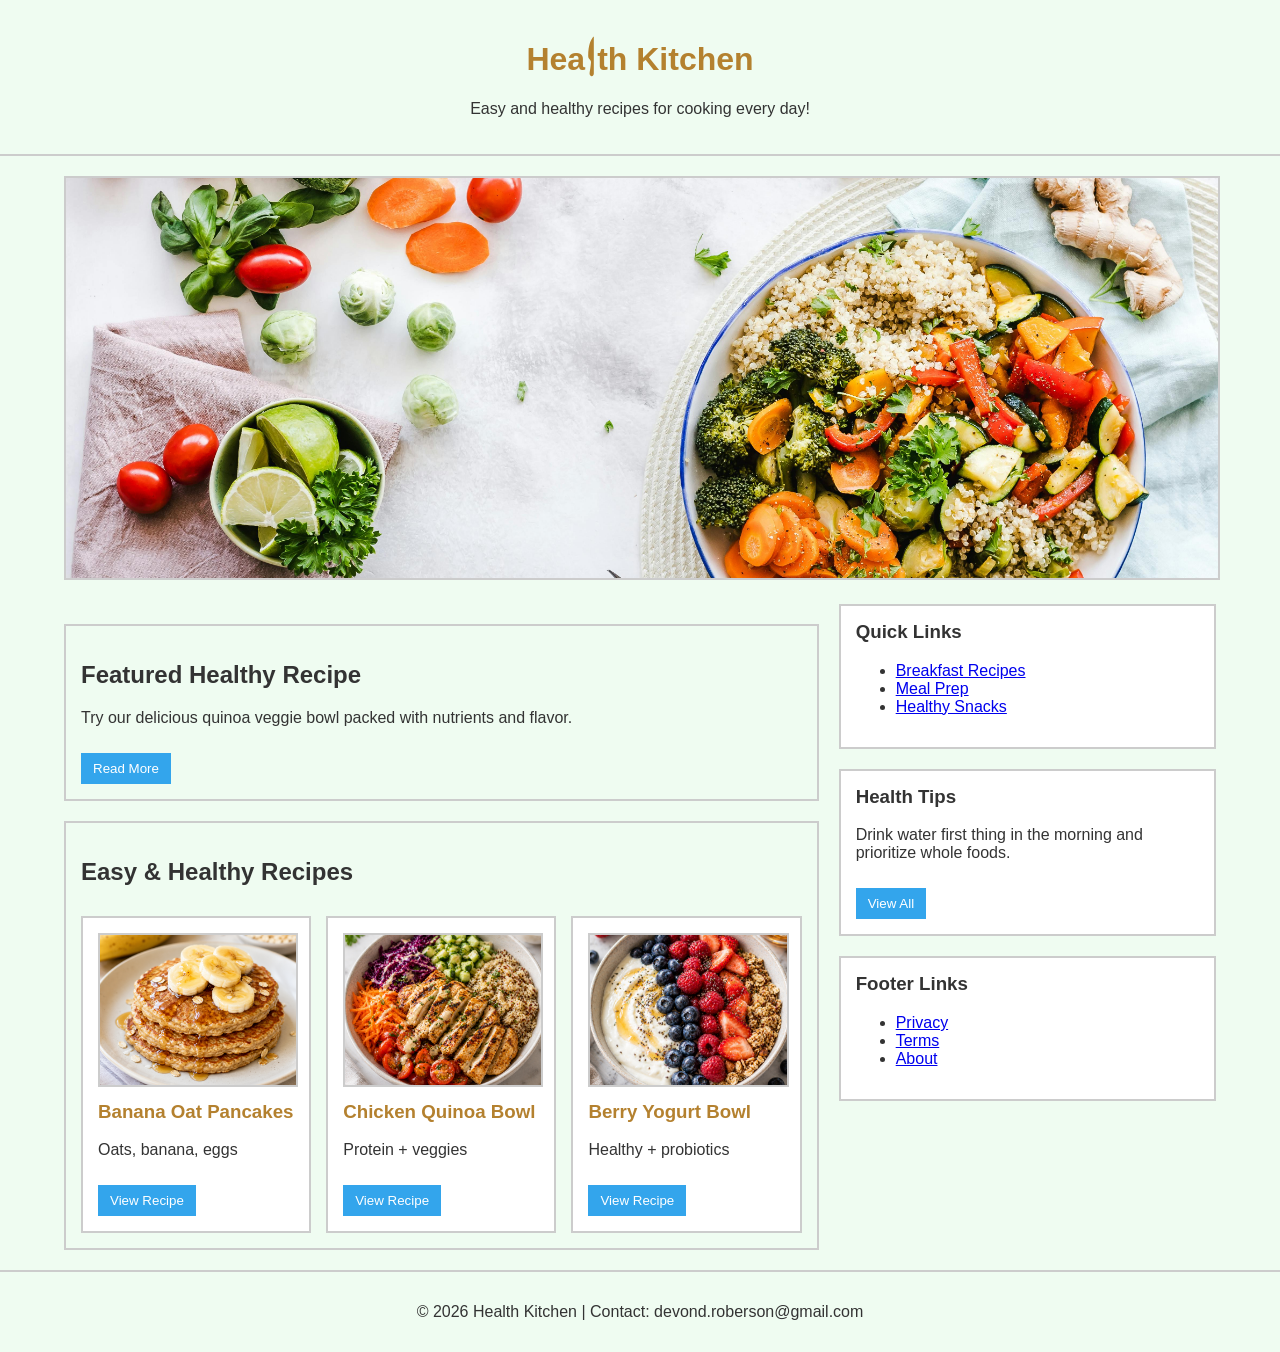
==== index.html @ 3ae99eda "Add files via upload Add index.html, style.css, recipes.html, mealprep.html, nutrition.html, contact" ====
<!DOCTYPE html>
<html lang="en">
<head>
    <meta charset="UTF-8">
    <meta name="viewport" content="width=device-width, initial-scale=1.0">
    <title>Health Kitchen</title>
    <link rel="stylesheet" href="style.css">
</head>

<body>

    <header>
        <h1>Hea<svg class="logo-icon" xmlns="http://www.w3.org/2000/svg" viewBox="0 0 512 512">
    <path d="M285.7 32c-3.3 0-6 1.4-8 3.8C259 58.7 224 116.1 224 250.1c0 39.2 33 39.2 32 69.4v.4c-2 47.1-14.9 111.1-16 130.3-.4 15.2 9.7 29.8 24.1 29.8h.4c14.4 0 23.5-14.4 23.5-29.6V38.3c0-5-.5-6.3-2.3-6.3z"/>
  </svg>th Kitchen</h1>
        <p>Easy and healthy recipes for cooking every day!</p>
    </header>
   

   <main>

    <!-- Featured Image -->
    <section>
        <img src="images/pexels-photo-1640777.jpeg" alt="Healthy food img">
    </section>

    <section class="content">

<!-- LEFT -->
<div class="left">

    <!-- FEATURED RECIPE -->
    <div class="hero">
        <h2>Featured Healthy Recipe</h2>
        <p>Try our delicious quinoa veggie bowl packed with nutrients and flavor.</p>
        <button onclick="location.href='recipes.html'">Read More</button>
    </div>

    <!-- RECIPE GRID -->
    <div class="recipes">
        <h2>Easy & Healthy Recipes</h2>

        <div class="recipe-grid">

            <div class="card">
                <img src="images/Oat pancakes.png">
                <h3>Banana Oat Pancakes</h3>
                <p>Oats, banana, eggs</p>
                <button onclick="location.href='recipes.html'">View Recipe</button>
            </div>

            <div class="card">
                <img src="images/Chicken Quinoa Bowl.png">
                <h3>Chicken Quinoa Bowl</h3>
                <p>Protein + veggies</p>
                <button onclick="location.href='recipes.html'">View Recipe</button>
            </div>

            <div class="card">
                <img src="images/Berry Yogurt Bowl.png">
                <h3>Berry Yogurt Bowl</h3>
                <p>Healthy + probiotics</p>
                <button onclick="location.href='recipes.html'">View Recipe</button>
            </div>

        </div>
    </div>

</div>

<!-- RIGHT -->
<aside class="sidebar">

    <div class="box">
        <h3>Quick Links</h3>
        <ul>
            <li><a href="recipes.html">Breakfast Recipes</a></li>
            <li><a href="mealprep.html">Meal Prep</a></li>
            <li><a href="recipes.html">Healthy Snacks</a></li>
        </ul>
    </div>

    <div class="box">
        <h3>Health Tips</h3>
        <p>Drink water first thing in the morning and prioritize whole foods.</p>
        <button onclick="location.href='nutrition.html'">View All</button>
    </div>

    <div class="box">
        <h3>Footer Links</h3>
        <ul>
            <li><a href="#">Privacy</a></li>
            <li><a href="#">Terms</a></li>
            <li><a href="#">About</a></li>
        </ul>
    </div>

</aside>

</section>

</main>

<footer>
<p>© 2026 Health Kitchen | Contact: devond.roberson@gmail.com</p>
</footer>

</body>
</html>
---- style.css ----
:root {
    --text: #b4812f;
    --background: #effcf1;
    --primary: #fad991;
    --secondary: #86e7c9;
    --accent: #33a5ec;
}

body {
    font-family: Arial, sans-serif;
    margin: 0;
    background-color: var(--background);
    color: #333;
}

/* HEADER */
header {
    text-align: center;
    padding: 20px;
    border-bottom: 2px solid #ccc;
}

header h1 {
    color: var(--text);
}
.logo-icon{
      width: 50px;
      height: 45px;
      position: relative;
      top: -5px;
    vertical-align: middle;
    fill: var(--text);  
    margin: -19px;
}

#chefs-hat{
    width: 50px;
    height: 45px;
    position: relative;
    top: 5px;
    margin: -4px;
    right: 7px;
}
#dinner{
    width: 50px;
    height: 45px;
    position: relative;
    top: 5px;
    margin: -4px;
    right: 7px;

}

/* NAVIGATION */
nav {
    text-align: center;
    padding: 12px;
    border-bottom: 2px solid #ccc;
}

nav a {
    text-decoration: none;
    color: #333;
    margin: 0 10px;
    font-weight: bold;
}

nav a:hover {
    transition: 0.4s ease-in-out;
    color: var(--accent);
}

/* MAIN LAYOUT */
main {
    width: 90%;
    margin: 20px auto;
}

/* FEATURED IMAGE */
section img {
    width: 100%;
    max-height: 400px;
    object-fit: cover;
    border: 2px solid #ccc;
}

/* HERO / INTRO */
.hero {
    margin-top: 20px;
    padding: 15px;
    border: 2px solid #ccc;
}


/* RECIPES SECTION */
.recipes {
    margin-top: 20px;
    padding: 15px;
    border: 2px solid #ccc;
}

/* CARD STYLE */
.card {
    border: 2px solid #ccc;
    padding: 15px;
    margin-top: 10px;
    background-color: white;
}
.card h3 {
    margin-top: 0;
    color: var(--text);
}

/* FOOTER */
footer {
    text-align: center;
    padding: 15px;
    border-top: 2px solid #ccc;
    margin-top: 20px;
}

/* 2 COLUMN LAYOUT */
.content {
    display: flex;
    gap: 20px;
    margin-top: 20px;
}

/* LEFT SIDE */
.left {
    flex: 2;
}

/* RIGHT SIDE */
.sidebar {
    flex: 1;
}

/* SIDEBAR BOXES */
.box {
    border: 2px solid #ccc;
    padding: 15px;
    margin-bottom: 20px;
    background-color: white;
}

.box h3 {
    margin-top: 0;
}

/* RECIPE GRID */
.recipe-grid {
    display: grid;
    grid-template-columns: repeat(3, 1fr);
    gap: 15px;
}

/* BUTTON */
button {
    padding: 8px 12px;
    border: none;
    background-color: var(--accent);
    color: white;
    cursor: pointer;
    margin-top: 10px;
}

button:hover {
    opacity: 0.8;
}

/* IMAGE INSIDE CARDS */
.card img {
    width: 100%;
    height: 150px;
    object-fit: cover;
    margin-bottom: 10px;
}

/* SMOOTH FADE IN */
body {
    animation: fadeIn 0.8s ease-in;
}

/* PAGE LAYOUT */
.page-layout {
    width: 90%;
    margin: 20px auto;
}

/* GRID SYSTEM */
.grid-2 {
    display: grid;
    grid-template-columns: 1fr 1fr;
    gap: 20px;
}

.grid-3 {
    display: grid;
    grid-template-columns: repeat(3, 1fr);
    gap: 15px;
}

/* CONTACT HERO */
.contact-hero {
    background: var(--secondary);
    padding: 60px 20px;
    text-align: center;
}

.contact-hero h2 {
    margin: 0;
    color: #333;
}

/* CONTACT LAYOUT */
.contact-layout {
    display: flex;
    gap: 40px;
    width: 90%;
    margin: 40px auto;
}

/* LEFT SIDE */
.contact-info {
    flex: 1;
}

/* FORM */
.contact-form {
    flex: 2;
    display: flex;
    flex-direction: column;
}

.contact-form input,
.contact-form textarea {
    padding: 10px;
    margin-bottom: 15px;
    border: 1px solid #ccc;
}


.form-row {
    display: flex;
    gap: 10px;
}

.form-row input {
    width: 100%;
}

/* BUTTON */
.contact-form button {
    width: 150px;
    padding: 10px;
    background-color: var(--accent);
    color: white;
    border: none;
    cursor: pointer;
}

.contact-form button:hover {
    opacity: 0.8;
}

/* FADE IN ANIMATION */
body {
    animation: fadeIn 0.6s ease-in;
}

@keyframes fadeIn {
    from { opacity: 0; }
    to { opacity: 1; }
}

/* RESPONSIVE */
@media (max-width: 768px) {
    .content, .contact-layout {
        flex-direction: column;
    }

    .grid-2, .grid-3 {
        grid-template-columns: 1fr;
    }
}

@keyframes fadeIn {
    from { opacity: 0; transform: translateY(10px); }
    to { opacity: 1; transform: translateY(0); }
}

/* HOVER EFFECTS */
.card:hover {
    transform: translateY(-5px);
    transition: 0.3s ease;
}

button {
    transition: 0.3s ease;
}

button:hover {
    transform: scale(1.05);
}

/* RESPONSIVE */
@media (max-width: 900px) {
    .content {
        flex-direction: column;
    }

    .recipe-grid {
        grid-template-columns: 1fr;
    }
}
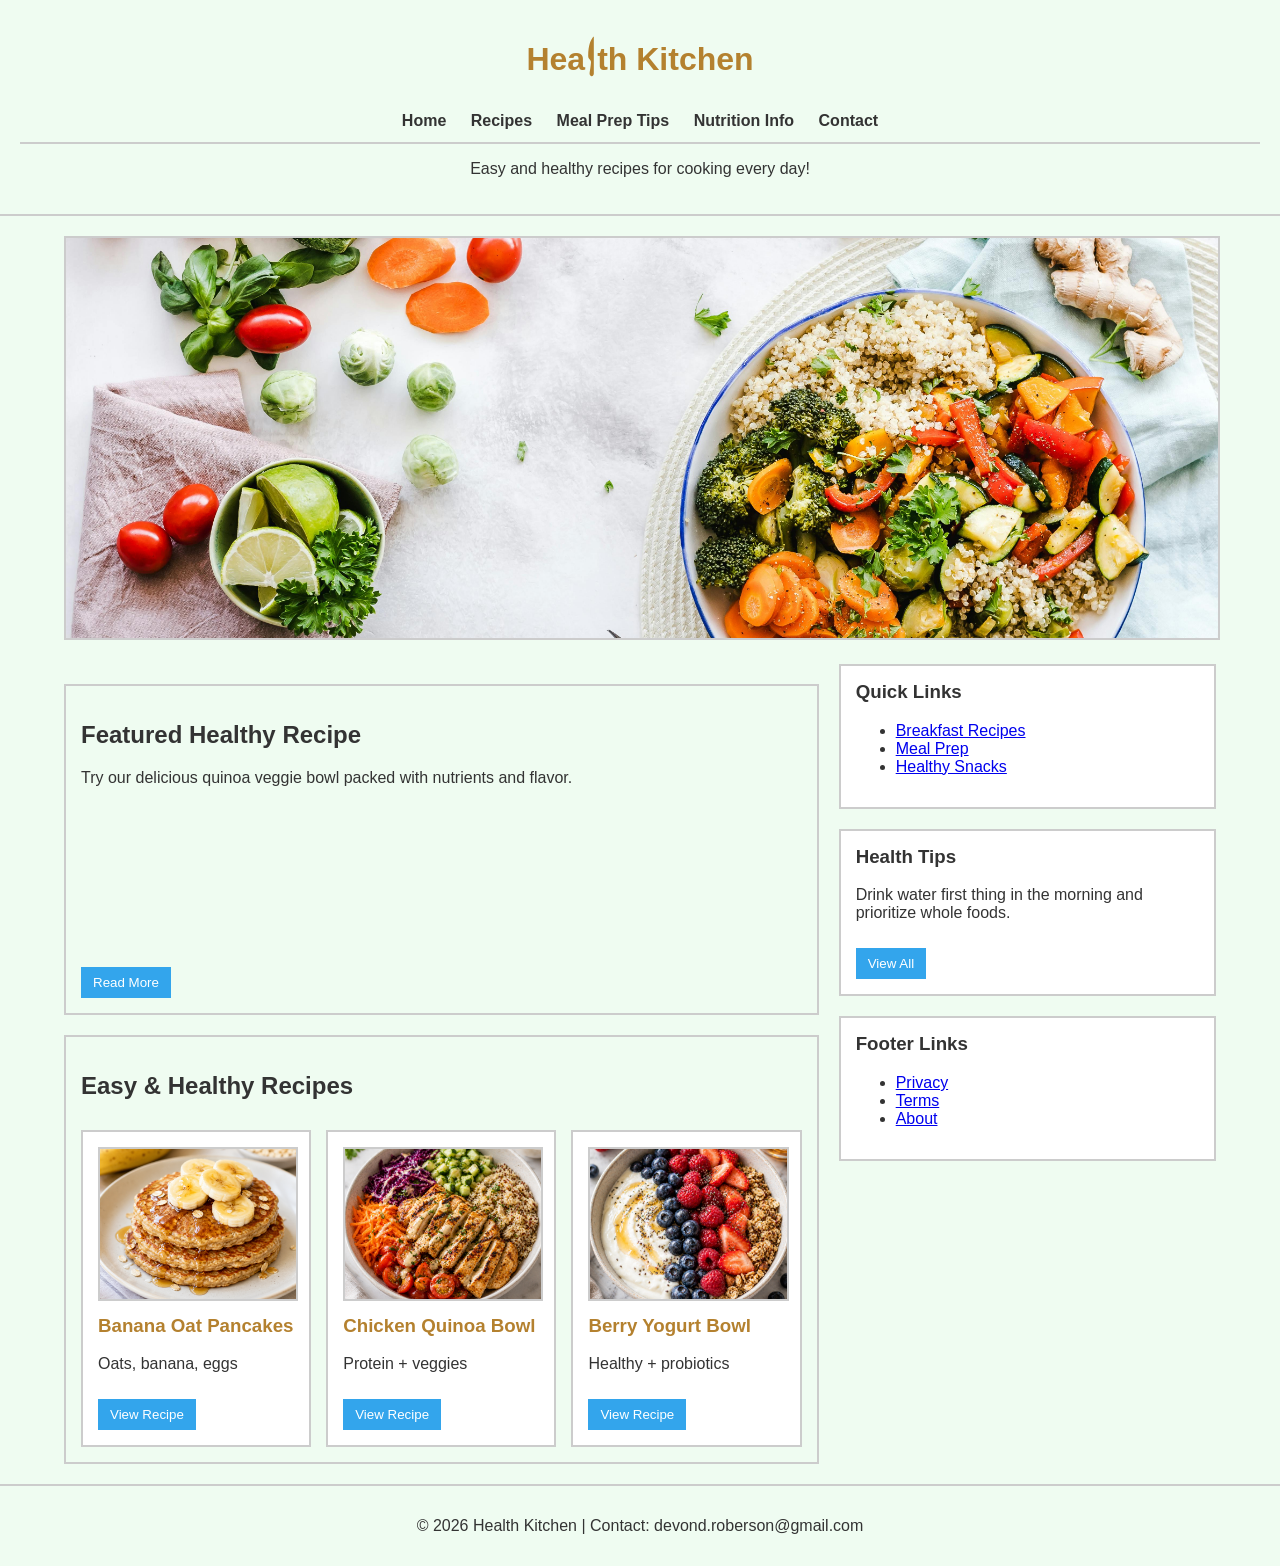
==== commit 339cd498: "Add files via upload Added teal time analytics code" ====
--- a/index.html
+++ b/index.html
@@ -2,17 +2,34 @@
 <html lang="en">
 <head>
     <meta charset="UTF-8">
-    <meta name="viewport" content="width=device-width, initial-scale=1.0">
+    <meta name="description" content="Health Kitchen - Simple healthy recipes, meal prep tips, and nutrition advice.">
     <title>Health Kitchen</title>
     <link rel="stylesheet" href="style.css">
+    <!-- Google tag (gtag.js) -->
+<script async src="https://www.googletagmanager.com/gtag/js?id=G-CPDX4WK6PD"></script>
+<script>
+  window.dataLayer = window.dataLayer || [];
+  function gtag(){dataLayer.push(arguments);}
+  gtag('js', new Date());
+
+  gtag('config', 'G-CPDX4WK6PD');
+</script>
 </head>
 
 <body>
 
     <header>
+        
         <h1>Hea<svg class="logo-icon" xmlns="http://www.w3.org/2000/svg" viewBox="0 0 512 512">
     <path d="M285.7 32c-3.3 0-6 1.4-8 3.8C259 58.7 224 116.1 224 250.1c0 39.2 33 39.2 32 69.4v.4c-2 47.1-14.9 111.1-16 130.3-.4 15.2 9.7 29.8 24.1 29.8h.4c14.4 0 23.5-14.4 23.5-29.6V38.3c0-5-.5-6.3-2.3-6.3z"/>
   </svg>th Kitchen</h1>
+  <nav>
+        <a href="index.html">Home</a>
+        <a href="recipes.html">Recipes</a>
+        <a href="mealprep.html">Meal Prep Tips</a>
+        <a href="nutrition.html">Nutrition Info</a>
+        <a href="contact.html">Contact</a>
+    </nav>
         <p>Easy and healthy recipes for cooking every day!</p>
     </header>
    
@@ -33,8 +50,15 @@
     <div class="hero">
         <h2>Featured Healthy Recipe</h2>
         <p>Try our delicious quinoa veggie bowl packed with nutrients and flavor.</p>
+        <section class="video-section">
+    <video autoplay muted loop playsinline>
+        <source src="5645107-hd_1080_1920_25fps.mp4" type="video/mp4" alt="Healthy video" >
+  
+    </video>
+</section>
         <button onclick="location.href='recipes.html'">Read More</button>
     </div>
+    
 
     <!-- RECIPE GRID -->
     <div class="recipes">
--- a/style.css
+++ b/style.css
@@ -90,7 +90,12 @@
     padding: 15px;
     border: 2px solid #ccc;
 }
-
+/* THIS fixes your issue */
+.video-section video {
+    width: 300px;
+
+    border-radius: 8px;
+}
 
 /* RECIPES SECTION */
 .recipes {
